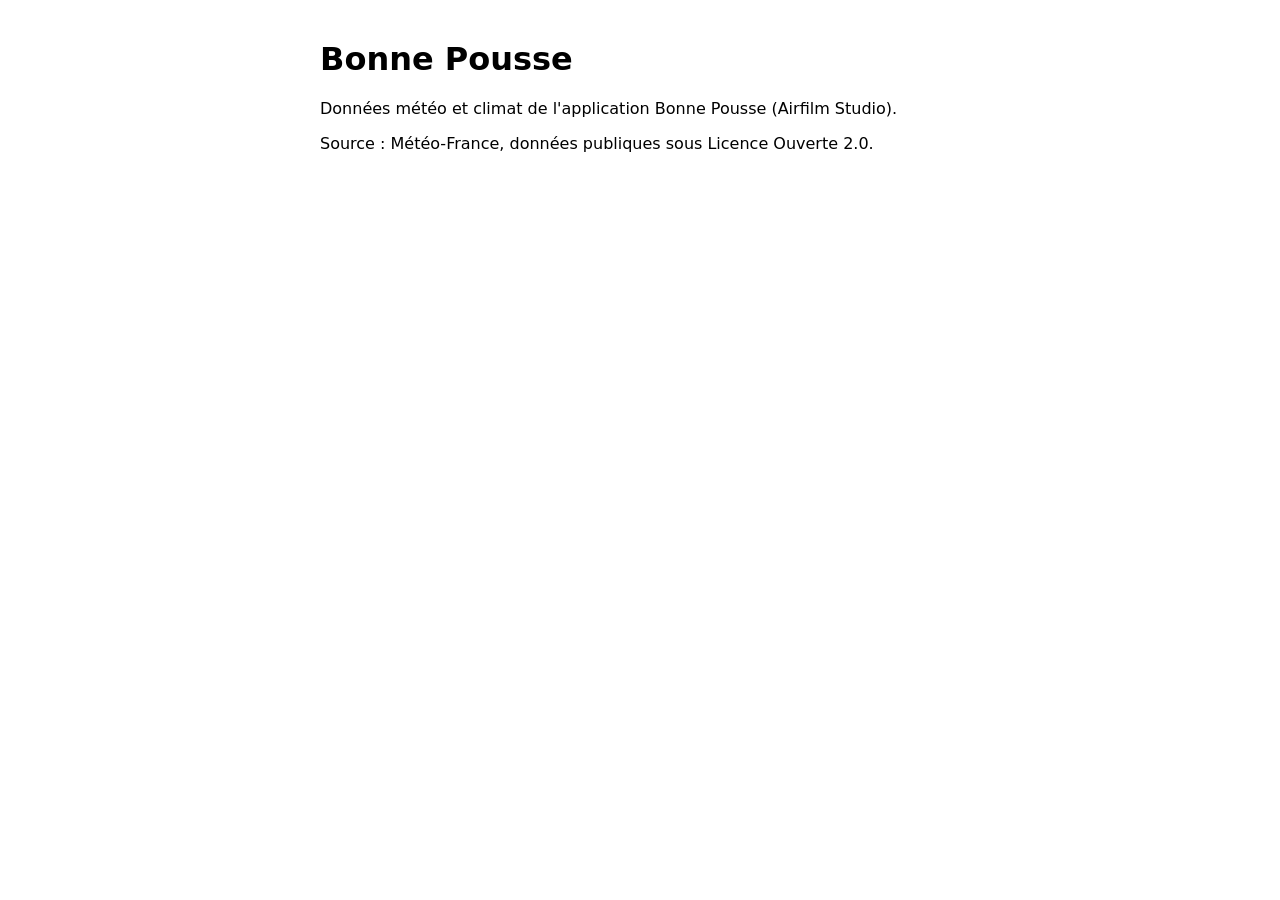
==== pages/index.html @ c5bedeab "Create index.html" ====
<!DOCTYPE html><html lang="fr"><meta charset="utf-8"><title>Bonne Pousse — données</title><body style="font-family:system-ui;max-width:640px;margin:40px auto;padding:0 16px"><h1>Bonne Pousse</h1><p>Données météo et climat de l'application Bonne Pousse (Airfilm Studio).</p><p>Source : Météo-France, données publiques sous Licence Ouverte 2.0.</p></body></html>
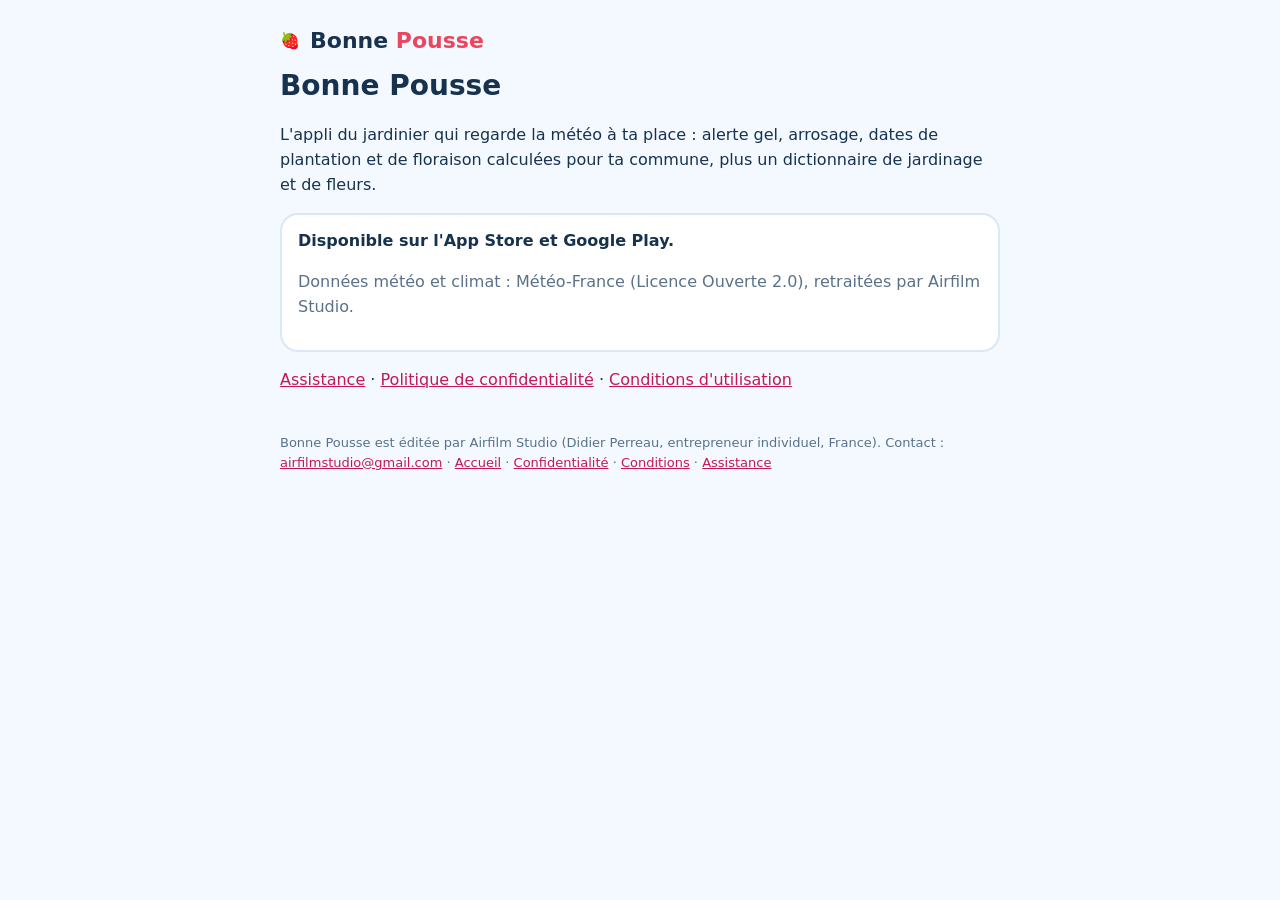
==== commit 9d59c3b3: "Add files via upload" ====
--- a/pages/index.html
+++ b/pages/index.html
@@ -1 +1,3 @@
-<!DOCTYPE html><html lang="fr"><meta charset="utf-8"><title>Bonne Pousse — données</title><body style="font-family:system-ui;max-width:640px;margin:40px auto;padding:0 16px"><h1>Bonne Pousse</h1><p>Données météo et climat de l'application Bonne Pousse (Airfilm Studio).</p><p>Source : Météo-France, données publiques sous Licence Ouverte 2.0.</p></body></html>
+<!DOCTYPE html><html lang="fr"><head><meta charset="utf-8"><meta name="viewport" content="width=device-width,initial-scale=1"><title>Accueil · Bonne Pousse</title><link rel="stylesheet" href="style.css"></head><body><div class="top">🍓 <b>Bonne <span>Pousse</span></b></div><h1>Bonne Pousse</h1><p>L'appli du jardinier qui regarde la météo à ta place : alerte gel, arrosage, dates de plantation et de floraison calculées pour ta commune, plus un dictionnaire de jardinage et de fleurs.</p>
+<div class="card"><b>Disponible sur l'App Store et Google Play.</b><p class="muted">Données météo et climat : Météo-France (Licence Ouverte 2.0), retraitées par Airfilm Studio.</p></div>
+<p><a href="assistance.html">Assistance</a> · <a href="confidentialite.html">Politique de confidentialité</a> · <a href="conditions.html">Conditions d'utilisation</a></p><footer>Bonne Pousse est éditée par Airfilm Studio (Didier Perreau, entrepreneur individuel, France). Contact : <a href="mailto:airfilmstudio@gmail.com">airfilmstudio@gmail.com</a> · <a href="index.html">Accueil</a> · <a href="confidentialite.html">Confidentialité</a> · <a href="conditions.html">Conditions</a> · <a href="assistance.html">Assistance</a></footer></body></html>
--- a/pages/style.css
+++ b/pages/style.css
@@ -0,0 +1,5 @@
+body{font-family:-apple-system,system-ui,Segoe UI,Roboto,sans-serif;max-width:720px;margin:0 auto;padding:24px 18px 60px;color:#16324F;background:#F4F9FF;line-height:1.55}
+h1{font-size:28px;margin:.2em 0}h2{font-size:19px;margin-top:1.6em}a{color:#C2185B}
+.top{display:flex;gap:10px;align-items:center}.top b{font-size:22px}.top b span{color:#E8475F}
+.card{background:#fff;border:2px solid #D9E8F5;border-radius:18px;padding:14px 16px;margin:14px 0}
+small,.muted{color:#5A7189}footer{margin-top:40px;font-size:13px;color:#5A7189}
